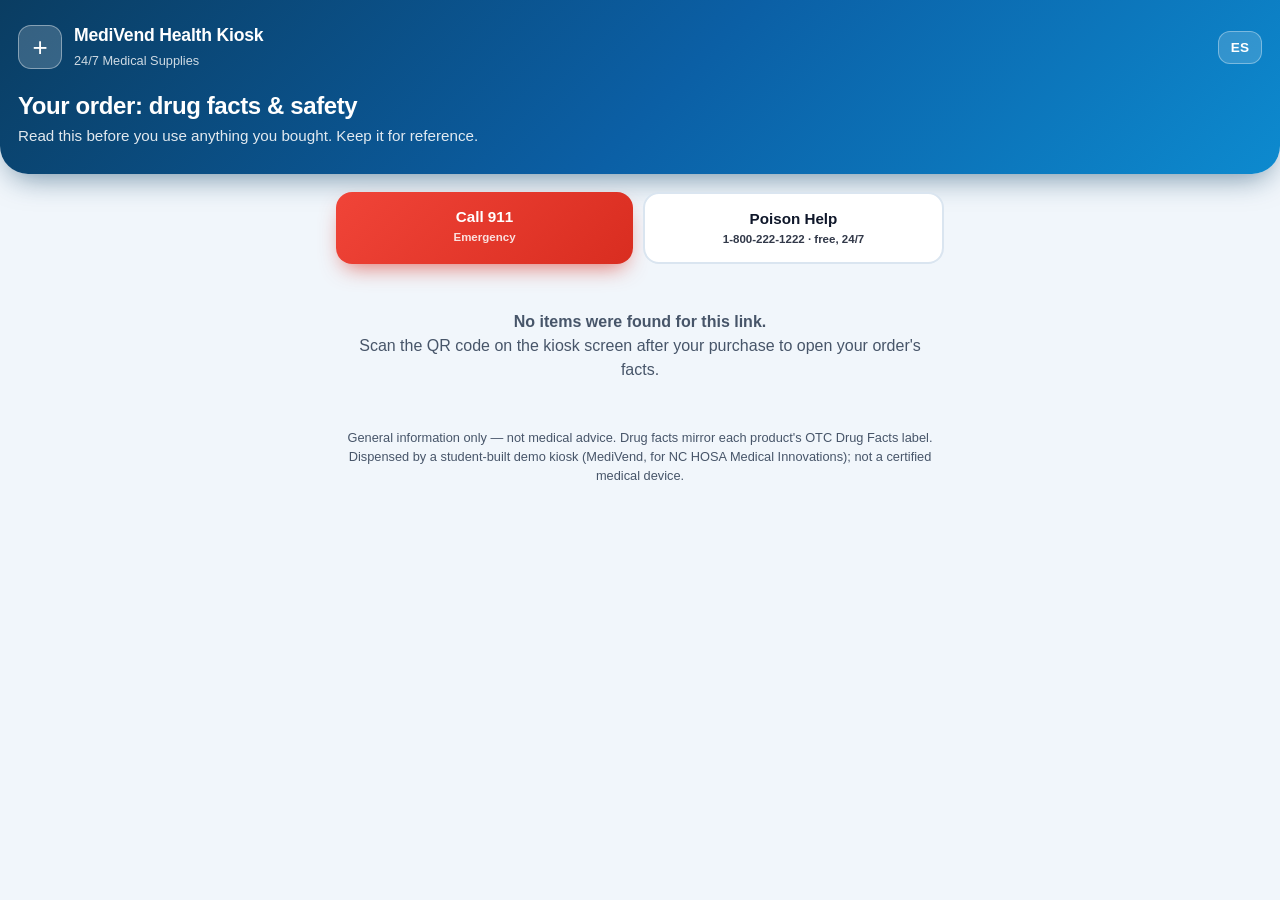
==== facts.html @ abdead46 "Rewrite AI Assistant as a full NLU pipeline; add real scannable QR codes The assistant now runs thro" ====
<!doctype html>
<html lang="en">
<head>
<meta charset="utf-8" />
<meta name="viewport" content="width=device-width, initial-scale=1, viewport-fit=cover" />
<meta name="robots" content="noindex" />
<meta name="color-scheme" content="light dark" />
<title>Your MediVend Purchase — Drug Facts &amp; Safety</title>
<style>
  :root {
    --bg: #F1F6FB; --panel: #fff; --text: #0F172A; --muted: #475569; --border: #DAE5F0;
    --accent: #0284C7; --danger: #B91C1C; --danger-bg: #FEF2F2; --danger-border: #FECACA;
    --warn: #92400E; --warn-bg: #FFFBEB; --warn-border: #FDE68A; --ok: #047857;
    --grad: linear-gradient(135deg, #0A3D62 0%, #0B5FA5 52%, #0EA5E9 130%);
  }
  @media (prefers-color-scheme: dark) {
    :root { --bg: #0B1324; --panel: #16213A; --text: #F1F5F9; --muted: #A8B5CB; --border: #2A3A5C;
      --danger: #FCA5A5; --danger-bg: #3f1414; --danger-border: #7f1d1d; --warn: #FDE68A; --warn-bg: #3a2a06; --warn-border: #78530c; --ok: #6EE7B7; }
  }
  * { box-sizing: border-box; }
  body { margin: 0; background: var(--bg); color: var(--text); font: 16px/1.5 -apple-system, BlinkMacSystemFont, "Segoe UI", Roboto, Inter, Arial, sans-serif; -webkit-font-smoothing: antialiased; }
  header { background: var(--grad); color: #fff; padding: 22px 18px 26px; padding-top: max(22px, env(safe-area-inset-top)); border-radius: 0 0 28px 28px; box-shadow: 0 12px 30px -10px rgba(10, 61, 98, 0.6); }
  .brand { display: flex; align-items: center; gap: 12px; }
  .logo { width: 44px; height: 44px; border-radius: 13px; background: rgba(255,255,255,.18); border: 1.5px solid rgba(255,255,255,.4); display: grid; place-items: center; font-size: 26px; font-weight: 300; }
  .brand b { display: block; font-size: 1.1rem; letter-spacing: -.2px; }
  .brand span { font-size: .8rem; opacity: .8; }
  .lang { margin-left: auto; background: rgba(255,255,255,.16); border: 1.5px solid rgba(255,255,255,.35); color: #fff; border-radius: 12px; padding: 8px 12px; font-weight: 700; font-size: .85rem; }
  h1 { margin: 20px 0 4px; font-size: 1.5rem; letter-spacing: -.4px; line-height: 1.2; }
  header p { margin: 0; opacity: .88; font-size: .95rem; }
  main { max-width: 640px; margin: 0 auto; padding: 18px 16px 40px; display: flex; flex-direction: column; gap: 16px; }
  .sos { display: flex; gap: 10px; }
  .sos a { flex: 1; text-align: center; text-decoration: none; padding: 14px 10px; border-radius: 16px; font-weight: 800; font-size: .95rem; }
  .sos .a911 { background: linear-gradient(135deg, #F04438, #D92D20); color: #fff; box-shadow: 0 10px 22px -8px rgba(217,45,32,.7); }
  .sos .apoison { background: var(--panel); color: var(--text); border: 2px solid var(--border); }
  .sos small { display: block; font-weight: 600; opacity: .85; font-size: .72rem; }
  .banner { border-radius: 18px; padding: 14px 16px; border: 2px solid var(--danger-border); background: var(--danger-bg); color: var(--danger); }
  .banner h2 { margin: 0 0 6px; font-size: 1rem; }
  .banner .items { font-weight: 700; font-size: .85rem; margin-bottom: 4px; }
  .banner p { margin: 0; font-size: .92rem; color: var(--text); }
  .banner + .banner { margin-top: -6px; }
  .card { background: var(--panel); border: 1px solid var(--border); border-radius: 22px; padding: 18px; box-shadow: 0 1px 2px rgba(15,23,42,.05), 0 12px 30px -12px rgba(15,23,42,.18); }
  .card h2 { margin: 0; font-size: 1.2rem; letter-spacing: -.3px; }
  .dose { color: var(--muted); font-weight: 600; font-size: .9rem; margin-top: 2px; }
  .tag { display: inline-block; margin-top: 8px; margin-right: 6px; font-size: .75rem; font-weight: 800; padding: 4px 10px; border-radius: 999px; background: rgba(2,132,199,.12); color: var(--accent); }
  .tag.risk { background: #FBBF24; color: #3b2a00; }
  .tag.age { background: var(--danger-bg); color: var(--danger); border: 1px solid var(--danger-border); }
  .fact { margin-top: 14px; padding: 12px 14px; border-radius: 14px; border-left: 5px solid var(--accent); background: rgba(2,132,199,.06); }
  .fact.warn { border-left-color: #DC2626; background: var(--danger-bg); }
  .fact.allergy { border-left-color: #F59E0B; background: var(--warn-bg); }
  .fact h3 { margin: 0 0 4px; font-size: .72rem; letter-spacing: 1.4px; text-transform: uppercase; color: var(--muted); }
  .fact p { margin: 0; font-size: .98rem; }
  .tips h2 { margin: 0 0 8px; font-size: 1.05rem; }
  .tips ul { margin: 0; padding-left: 20px; color: var(--text); }
  .tips li { margin: 6px 0; }
  .note, footer { color: var(--muted); font-size: .8rem; text-align: center; }
  .btn { align-self: center; border: 0; background: var(--grad); color: #fff; font-weight: 800; padding: 14px 24px; border-radius: 16px; font-size: 1rem; box-shadow: 0 10px 22px -8px rgba(2,132,199,.6); }
  .empty { text-align: center; padding: 30px 10px; color: var(--muted); }
  @media print { header, .sos, .btn, .lang { display: none; } body { background: #fff; } .card { box-shadow: none; } }
</style>
</head>
<body>
<header>
  <div class="brand">
    <div class="logo">+</div>
    <div><b>MediVend Health Kiosk</b><span id="tagline"></span></div>
    <button class="lang" id="langBtn">ES</button>
  </div>
  <h1 id="title"></h1>
  <p id="sub"></p>
</header>
<main id="main"></main>

<script src="products.js"></script>
<script src="rules.js"></script>
<script>
(function () {
  var params = new URLSearchParams(location.search);
  var lang = params.get("l") === "es" ? "es" : "en";
  var ids = (params.get("i") || "").split(",").map(function (s) { return s.trim(); }).filter(Boolean);
  var products = ids.map(function (id) { return PRODUCTS.find(function (p) { return p.id === id; }); }).filter(Boolean);

  var T = {
    en: {
      tagline: "24/7 Medical Supplies", title: "Your order: drug facts & safety",
      sub: "Read this before you use anything you bought. Keep it for reference.",
      call911: "Call 911", callPoison: "Poison Help", poisonSub: "1-800-222-1222 · free, 24/7", sosSub: "Emergency",
      combo: "Do not take together", uses: "Uses", dir: "Directions", warn: "Warnings", allergy: "Allergy alert", ing: "Active ingredient",
      risk: "Caution — dangerous if misused", age: "Age-restricted (ID required)",
      tips: "Using medicine safely",
      tipList: [
        "Read the full label on the package before every use.",
        "Never take more than the label says, and don't combine products that contain the same active ingredient.",
        "Tell a pharmacist or doctor about other medicines you take, if you're pregnant or nursing, or before giving anything to a child.",
        "Keep all medicines out of reach of children, in a cool, dry place.",
        "Stop and get medical help if you have a serious reaction, trouble breathing, or swelling of the face, lips or throat."
      ],
      enNote: "", disclaimer: "General information only — not medical advice. Drug facts mirror each product's OTC Drug Facts label. Dispensed by a student-built demo kiosk (MediVend, for NC HOSA Medical Innovations); not a certified medical device.",
      print: "Print / save this page", none: "No items were found for this link.", noneSub: "Scan the QR code on the kiosk screen after your purchase to open your order's facts."
    },
    es: {
      tagline: "Suministros Médicos 24/7", title: "Su pedido: información y seguridad",
      sub: "Lea esto antes de usar lo que compró. Guárdelo como referencia.",
      call911: "Llamar al 911", callPoison: "Ayuda por Veneno", poisonSub: "1-800-222-1222 · gratis, 24/7", sosSub: "Emergencia",
      combo: "No tomar juntos", uses: "Usos", dir: "Instrucciones", warn: "Advertencias", allergy: "Alerta de alergia", ing: "Ingrediente activo",
      risk: "Precaución — peligroso si se usa mal", age: "Restricción de edad (se requiere ID)",
      tips: "Use los medicamentos con seguridad",
      tipList: [
        "Lea la etiqueta completa del paquete antes de cada uso.",
        "Nunca tome más de lo que dice la etiqueta, ni combine productos con el mismo ingrediente activo.",
        "Avise a un farmacéutico o médico de otros medicamentos que tome, si está embarazada o amamantando, o antes de dar algo a un niño.",
        "Mantenga los medicamentos fuera del alcance de los niños, en un lugar fresco y seco.",
        "Deténgase y busque ayuda médica si tiene una reacción grave, dificultad para respirar o hinchazón de cara, labios o garganta."
      ],
      enNote: "La información de seguridad de cada producto se muestra en inglés por precisión.",
      disclaimer: "Solo información general — no es consejo médico. Los datos reflejan la etiqueta de información de medicamentos de cada producto. Dispensado por un quiosco de demostración creado por estudiantes (MediVend, para NC HOSA Medical Innovations); no es un dispositivo médico certificado.",
      print: "Imprimir / guardar esta página", none: "No se encontraron artículos para este enlace.", noneSub: "Escanee el código QR en la pantalla del quiosco después de su compra para abrir la información de su pedido."
    }
  };

  function esc(s) { return String(s).replace(/[&<>"]/g, function (c) { return { "&": "&amp;", "<": "&lt;", ">": "&gt;", '"': "&quot;" }[c]; }); }

  function render() {
    var t = T[lang];
    document.documentElement.lang = lang;
    document.getElementById("tagline").textContent = t.tagline;
    document.getElementById("title").textContent = t.title;
    document.getElementById("sub").textContent = t.sub;
    document.getElementById("langBtn").textContent = lang === "es" ? "EN" : "ES";
    var h = '<div class="sos"><a class="a911" href="tel:911">' + esc(t.call911) + "<small>" + esc(t.sosSub) + '</small></a>' +
            '<a class="apoison" href="tel:18002221222">' + esc(t.callPoison) + "<small>" + esc(t.poisonSub) + "</small></a></div>";
    if (!products.length) {
      h += '<div class="empty"><b>' + esc(t.none) + "</b><br>" + esc(t.noneSub) + "</div>";
    } else {
      findInteractions(products, lang).forEach(function (w) {
        h += '<div class="banner"><h2>⚠ ' + esc(t.combo) + ": " + esc(w.title) + '</h2><div class="items">' + esc(w.names.join(" + ")) + "</div><p>" + esc(w.detail) + "</p></div>";
      });
      products.forEach(function (p) {
        h += '<section class="card"><h2>' + esc(p.name) + '</h2><div class="dose">' + esc(p.dosage) + "</div>";
        if (p.highRisk) h += '<span class="tag risk">⚠ ' + esc(t.risk) + "</span>";
        if (p.ageRestricted) h += '<span class="tag age">' + esc(t.age) + "</span>";
        if (p.activeIngredient) h += '<span class="tag">' + esc(t.ing) + ": " + esc(p.activeIngredient) + "</span>";
        h += '<div class="fact"><h3>' + esc(t.uses) + "</h3><p>" + esc(p.uses) + "</p></div>";
        h += '<div class="fact"><h3>' + esc(t.dir) + "</h3><p>" + esc(p.instructions) + "</p></div>";
        h += '<div class="fact warn"><h3>' + esc(t.warn) + "</h3><p>" + esc(p.warnings) + "</p></div>";
        if (p.allergyAlert && !/^none known\.?$/i.test(p.allergyAlert.trim())) {
          h += '<div class="fact allergy"><h3>' + esc(t.allergy) + "</h3><p>" + esc(p.allergyAlert) + "</p></div>";
        }
        h += "</section>";
      });
      h += '<section class="card tips"><h2>' + esc(t.tips) + "</h2><ul>" + t.tipList.map(function (x) { return "<li>" + esc(x) + "</li>"; }).join("") + "</ul></section>";
      if (t.enNote) h += '<div class="note">' + esc(t.enNote) + "</div>";
      h += '<button class="btn" onclick="window.print()">' + esc(t.print) + "</button>";
    }
    h += "<footer>" + esc(t.disclaimer) + "</footer>";
    document.getElementById("main").innerHTML = h;
  }

  document.getElementById("langBtn").addEventListener("click", function () {
    lang = lang === "es" ? "en" : "es";
    var u = new URL(location.href); u.searchParams.set("l", lang); history.replaceState(null, "", u);
    render();
  });
  render();
})();
</script>
</body>
</html>
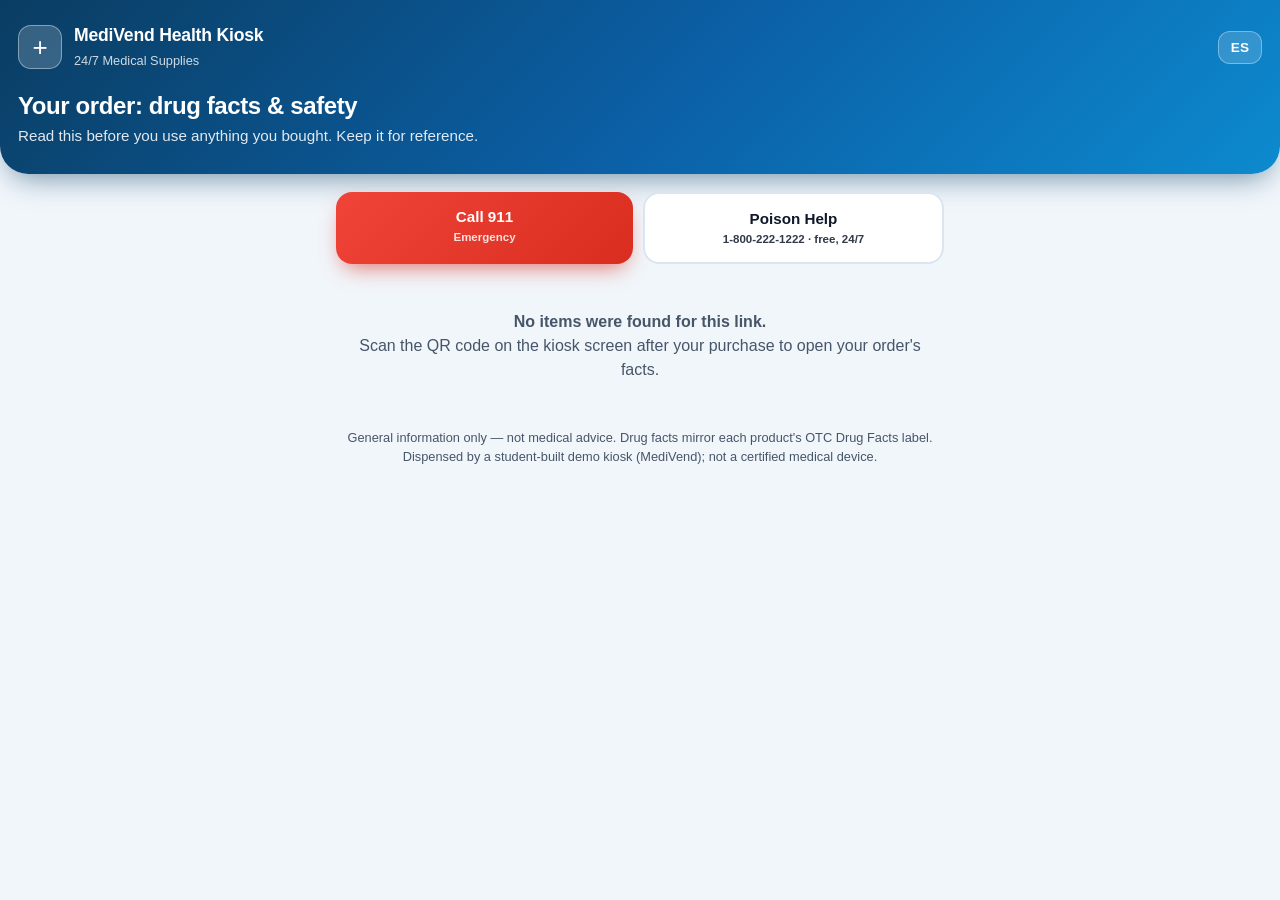
==== commit ae0e3822: "Remove HOSA references, add co-creator credit, rename Judges panel to Demo - Drop "NC HOSA Medical I" ====
--- a/facts.html
+++ b/facts.html
@@ -94,7 +94,7 @@
         "Keep all medicines out of reach of children, in a cool, dry place.",
         "Stop and get medical help if you have a serious reaction, trouble breathing, or swelling of the face, lips or throat."
       ],
-      enNote: "", disclaimer: "General information only — not medical advice. Drug facts mirror each product's OTC Drug Facts label. Dispensed by a student-built demo kiosk (MediVend, for NC HOSA Medical Innovations); not a certified medical device.",
+      enNote: "", disclaimer: "General information only — not medical advice. Drug facts mirror each product's OTC Drug Facts label. Dispensed by a student-built demo kiosk (MediVend); not a certified medical device.",
       print: "Print / save this page", none: "No items were found for this link.", noneSub: "Scan the QR code on the kiosk screen after your purchase to open your order's facts."
     },
     es: {
@@ -112,7 +112,7 @@
         "Deténgase y busque ayuda médica si tiene una reacción grave, dificultad para respirar o hinchazón de cara, labios o garganta."
       ],
       enNote: "La información de seguridad de cada producto se muestra en inglés por precisión.",
-      disclaimer: "Solo información general — no es consejo médico. Los datos reflejan la etiqueta de información de medicamentos de cada producto. Dispensado por un quiosco de demostración creado por estudiantes (MediVend, para NC HOSA Medical Innovations); no es un dispositivo médico certificado.",
+      disclaimer: "Solo información general — no es consejo médico. Los datos reflejan la etiqueta de información de medicamentos de cada producto. Dispensado por un quiosco de demostración creado por estudiantes (MediVend); no es un dispositivo médico certificado.",
       print: "Imprimir / guardar esta página", none: "No se encontraron artículos para este enlace.", noneSub: "Escanee el código QR en la pantalla del quiosco después de su compra para abrir la información de su pedido."
     }
   };
